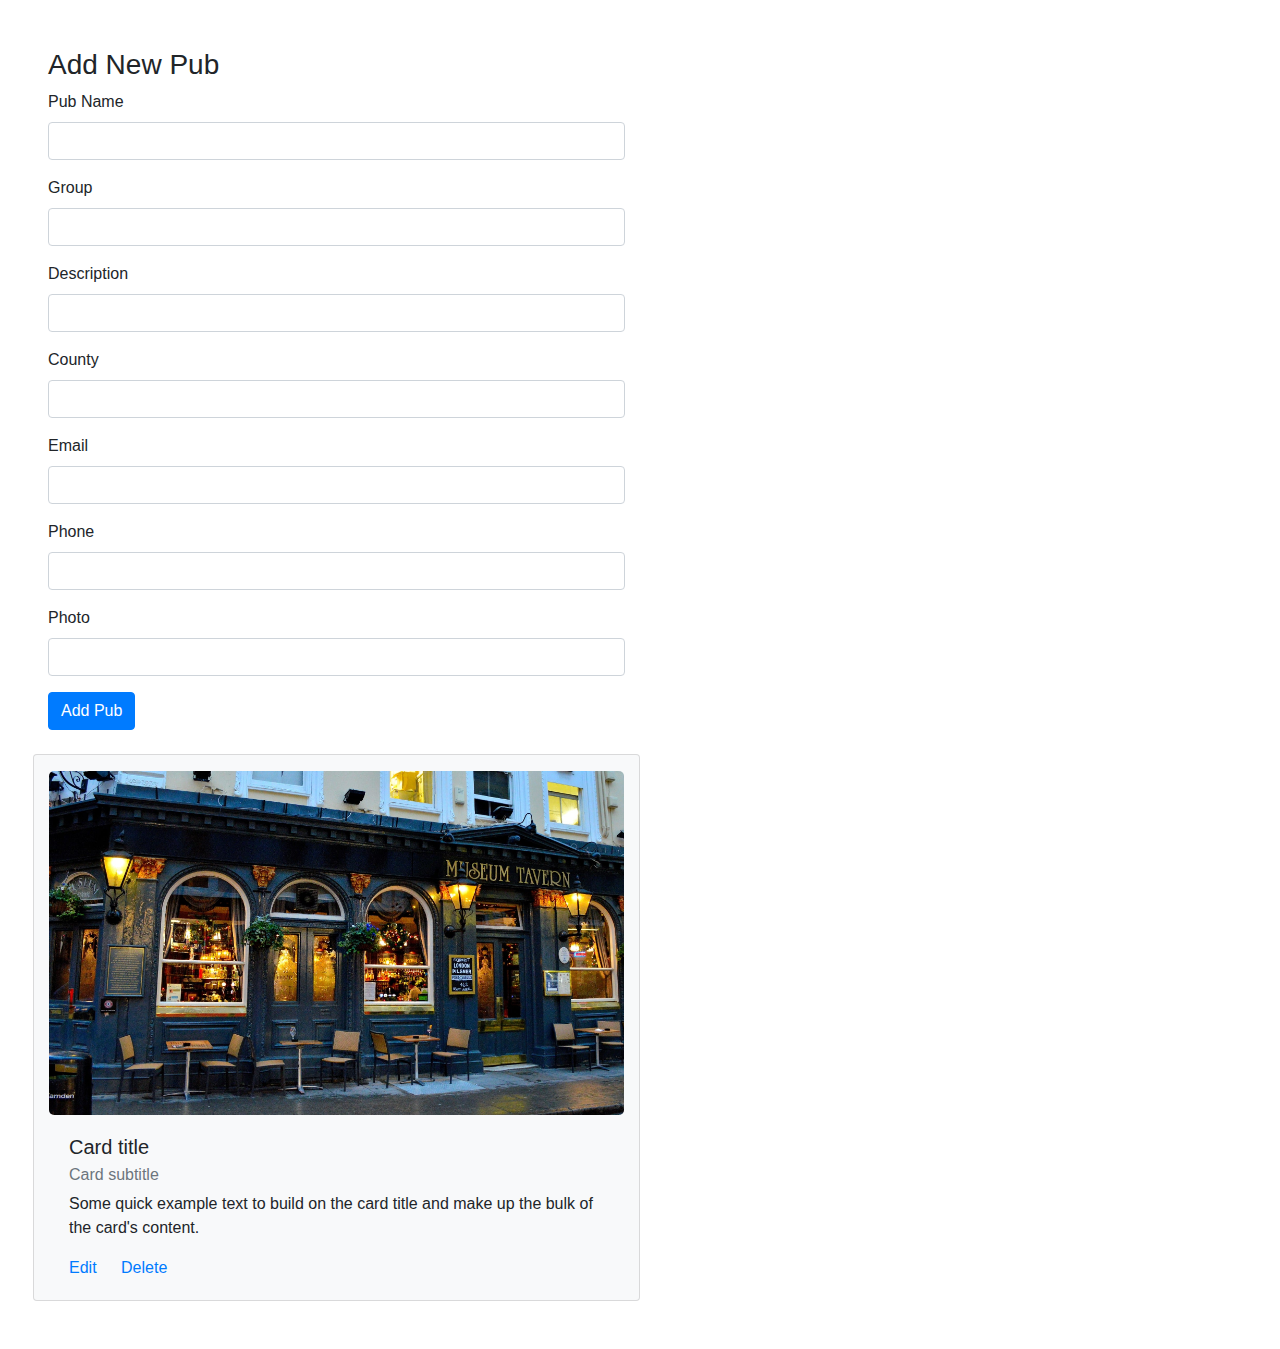
==== pub/pub.html @ c5f828ff "Test fetc AP" ====
<!DOCTYPE html>
<html lang="en">
<head>
  <meta charset="UTF-8">
  <meta name="viewport" content="width=device-width, initial-scale=1.0">
  <link rel="stylesheet" href="../index.css">
  <link rel="stylesheet" href="https://stackpath.bootstrapcdn.com/bootstrap/4.4.1/css/bootstrap.min.css" integrity="sha384-Vkoo8x4CGsO3+Hhxv8T/Q5PaXtkKtu6ug5TOeNV6gBiFeWPGFN9MuhOf23Q9Ifjh" crossorigin="anonymous">
  <title>Pub</title>
</head>
<body>
  <div id="container">
    <div class="row mt-3">
      <div class="col-md-6">
        <h3>Add New Pub</h3>
        <form class="add-pub-form">
          <div class="form-group">
            <label for="pub-name">Pub Name</label>
            <input type="text" class="form-control" id="pub-name-value">
          </div>
          <div class="form-group">
            <label for="pub-group">Group</label>
            <input type="text" class="form-control" id="pub-group-value">
          </div>
          <div class="form-group">
            <label for="pub-description">Description</label>
            <input type="text" class="form-control" id="pub-description-value">
          </div>
          <div class="form-group">
            <label for="pub-county">County</label>
            <input type="text" class="form-control" id="pub-county-value">
          </div>
          <div class="form-group">
            <label for="pub-email">Email</label>
            <input type="text" class="form-control" id="pub-email-value">
          </div>
          <div class="form-group">
            <label for="pub-phone">Phone</label>
            <input type="text" class="form-control" id="pub-phone-value">
          </div>
          <div class="form-group">
            <label for="pub-photo">Photo</label>
            <input type="text" class="form-control" id="pub-photo-value">
          </div>
          <button type="submit" class="btn btn-primary">Add Pub</button>
        </form>
      </div>
    </div>

    <div class="pubs-list row">
      <div class="card mt-4 col-md-6 bg-light" style="width: 18rem;">
        <img style="margin-top: 1rem; border-radius: 5px" src="./pub_profile_pic.jpg" class="card-img-top" alt="...">
        <div class="card-body">
          <h5 class="card-title">Card title</h5>
          <h6 class="card-subtitle mb-2 text-muted">Card subtitle</h6>
          <p class="card-text">Some quick example text to build on the card title and make up the bulk of the card's content.</p>
          <a href="#" class="card-link">Edit</a>
          <a href="#" class="card-link">Delete</a>
        </div>
      </div>
      </div>
      
    </div>
  </div>

  <script src="pub.js"></script>
</body>
</html>
---- index.css ----
/* .user {
  background-color: lightgray;
  padding: 1rem;
  margin-bottom: 1rem;
} */

#container {
  margin: 3rem;
}
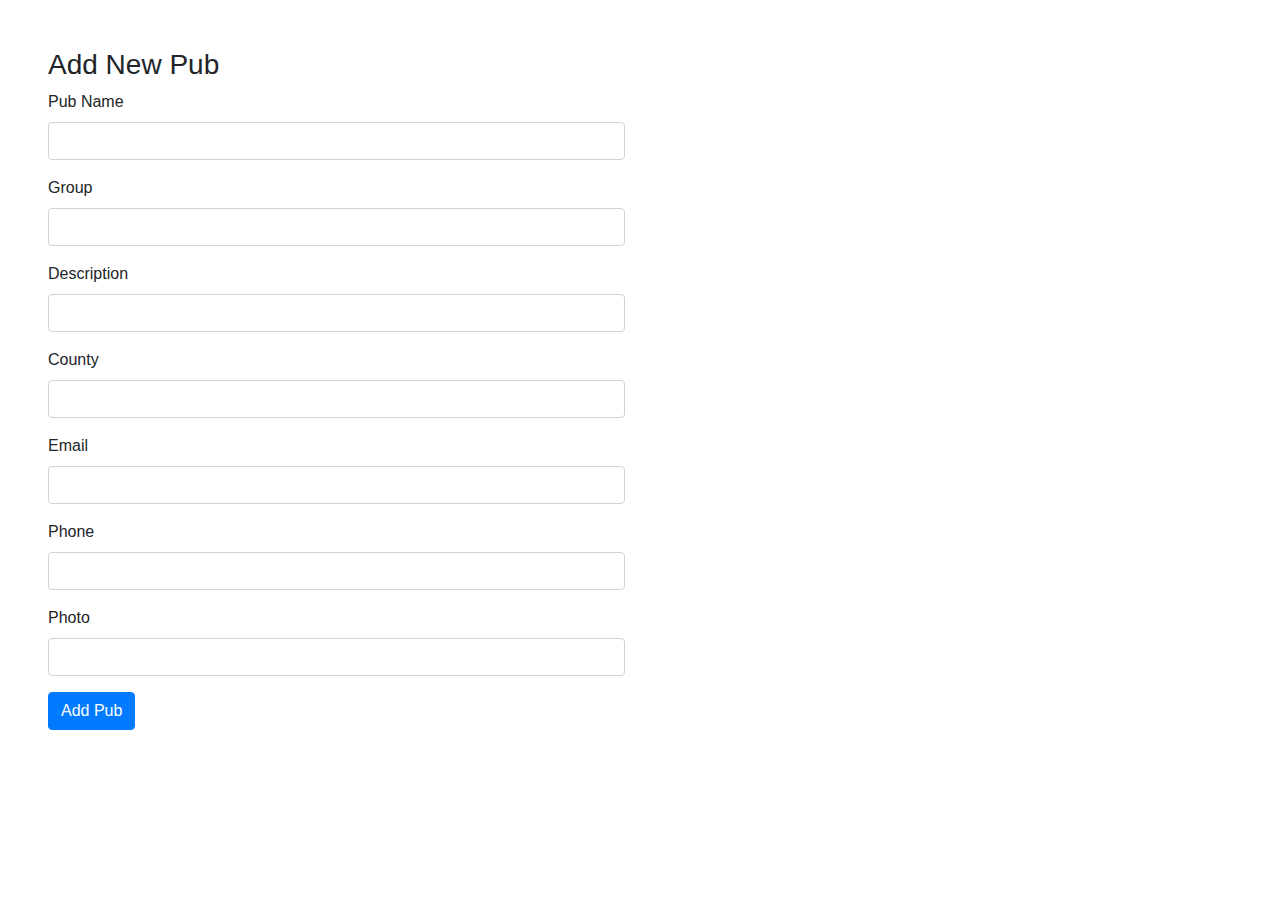
==== commit eb48a666: "Add pub and pib all get resquests" ====
--- a/pub/pub.html
+++ b/pub/pub.html
@@ -47,7 +47,7 @@
     </div>
 
     <div class="pubs-list row">
-      <div class="card mt-4 col-md-6 bg-light" style="width: 18rem;">
+      <!-- <div class="card mt-4 col-md-6 bg-light" style="width: 18rem;">
         <img style="margin-top: 1rem; border-radius: 5px" src="./pub_profile_pic.jpg" class="card-img-top" alt="...">
         <div class="card-body">
           <h5 class="card-title">Card title</h5>
@@ -56,7 +56,7 @@
           <a href="#" class="card-link">Edit</a>
           <a href="#" class="card-link">Delete</a>
         </div>
-      </div>
+      </div> -->
       </div>
       
     </div>
